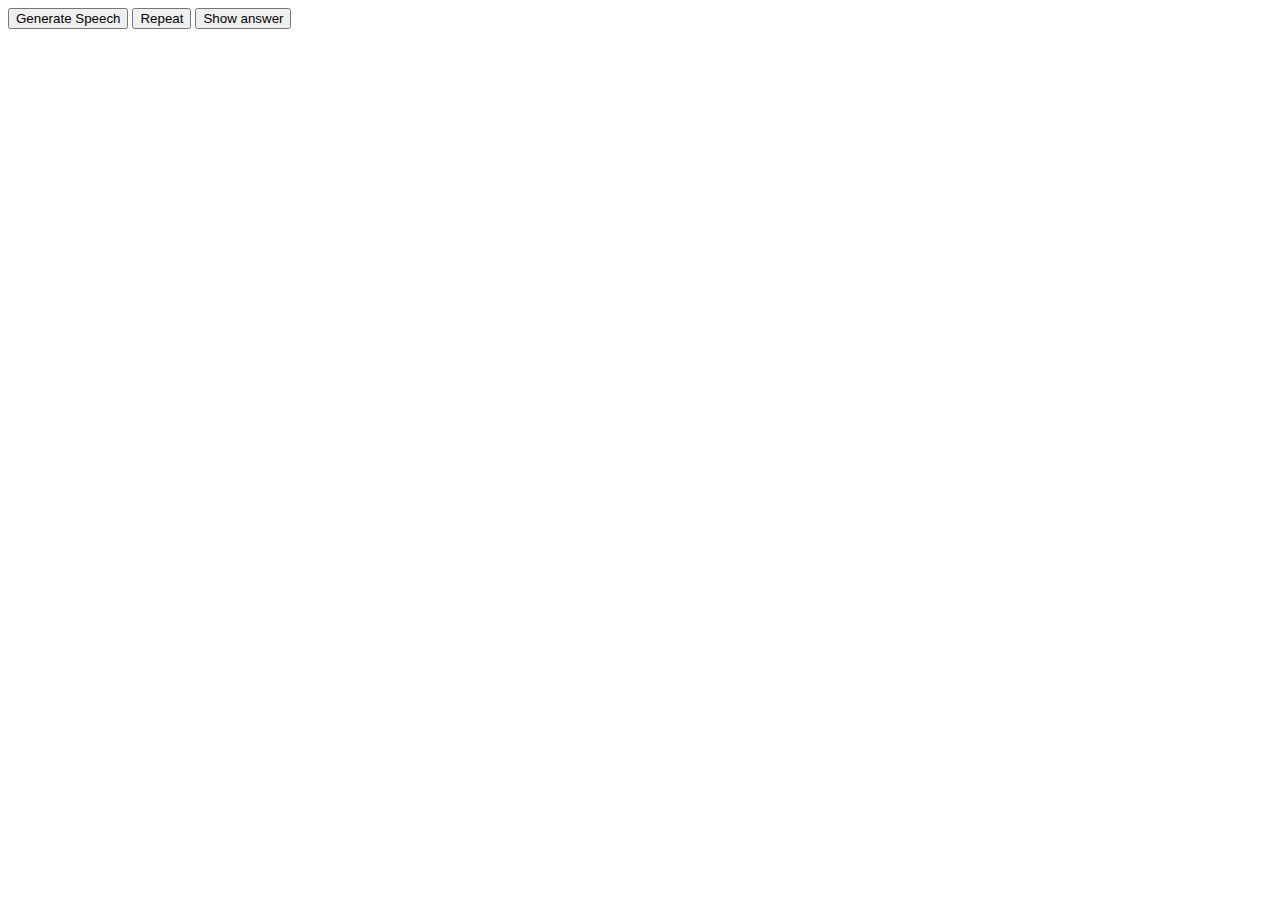
==== index.html @ 9fbe4c0a "Rename russian_dates_practice.html to index.html" ====
<!DOCTYPE html>
<html>

<head>
    <title>Text-to-Speech Example</title>
</head>

<body>
    <button id="generateButton">Generate Speech</button>
    <button id="repeatButton">Repeat</button>
    <button id="showTextButton">Show answer</button>
    <p id="dateText"></p> <!-- Add a paragraph element to display the date text -->

    <script>

        let currentAudioUrl = null;


        // Function to generate random date in the format dd.mm.yyyy
        function generateRandomDate() {
            const day = Math.floor(Math.random() * 28) + 1; // Random day between 1 and 28
            const month = Math.floor(Math.random() * 12) + 1; // Random month between 1 and 12
            const year = Math.floor(Math.random() * (2023 - 1900 + 1)) + 1900; // Random year between 1900 and 2023

            // Format the date with leading zeros if needed
            const formattedDay = day.toString().padStart(2, '0');
            const formattedMonth = month.toString().padStart(2, '0');

            return `${formattedDay}.${formattedMonth}.${year}`;
        }

        // Function to display the date on the page
        function showDate(date) {
            const dateText = document.getElementById('dateText');
            dateText.textContent = date;
        }

        // Function to generate speech from text and save it as an audio file
        function generateSpeech(text, filename) {
            const synthesis = window.speechSynthesis;
            const utterance = new SpeechSynthesisUtterance(text);
            utterance.lang = 'ru-RU'; // Set the language to Russian
            utterance.voice = synthesis.getVoices().find(voice => voice.lang === 'ru-RU'); // Find a Russian voice

            const audioContext = new AudioContext();
            const audioDestination = audioContext.createMediaStreamDestination();
            utterance.addEventListener('end', () => {
                audioContext
                    .startRendering()
                    .then((renderedBuffer) => {
                        const audioData = exportWAV(renderedBuffer);
                        const audioBlob = new Blob([audioData], { type: 'audio/wav' });

                        //changed
                        currentAudioUrl = URL.createObjectURL(audioBlob); // Update currentAudioUrl

                        const audioUrl = URL.createObjectURL(audioBlob);
                        const link = document.createElement('a');
                        link.href = audioUrl;
                        link.download = filename;
                        link.click();
                    })
                    .catch((error) => {
                        console.error('Error rendering audio:', error);
                    });
            });

            synthesis.speak(utterance);

            function exportWAV(renderedBuffer) {
                const numChannels = renderedBuffer.numberOfChannels;
                const audioData = new Float32Array(renderedBuffer.length * numChannels);

                for (let channel = 0; channel < numChannels; channel++) {
                    const channelData = renderedBuffer.getChannelData(channel);
                    audioData.set(channelData, channel * renderedBuffer.length);
                }

                const buffer = new ArrayBuffer(44 + audioData.length * 2);
                const view = new DataView(buffer);

                writeString(view, 0, 'RIFF');
                view.setUint32(4, 36 + audioData.length * 2, true);
                writeString(view, 8, 'WAVE');
                writeString(view, 12, 'fmt ');
                view.setUint32(16, 16, true);
                view.setUint16(20, 1, true);
                view.setUint16(22, numChannels, true);
                view.setUint32(24, audioContext.sampleRate, true);
                view.setUint32(28, audioContext.sampleRate * 4, true);
                view.setUint16(32, numChannels * 2, true);
                view.setUint16(34, 16, true);
                writeString(view, 36, 'data');
                view.setUint32(40, audioData.length * 2, true);

                for (let i = 0; i < audioData.length; i++) {
                    const sample = Math.max(-1, Math.min(1, audioData[i]));
                    view.setInt16(44 + i * 2, sample < 0 ? sample * 0x8000 : sample * 0x7fff, true);
                }

                return buffer;
            }

            function writeString(view, offset, string) {
                for (let i = 0; i < string.length; i++) {
                    view.setUint8(offset + i, string.charCodeAt(i));
                }
            }
        }


        // Example usage
        const date = '04.09.1957';
        const filename = 'date_audio.wav';

        // generateSpeech(date, filename);

        document.getElementById('generateButton').addEventListener('click', function () {
            const date = generateRandomDate(); // Generate a random date
            currentAudioDate = date;
            showDate("") // Clear the text
            const filename = 'date_audio.wav';
            generateSpeech(date, filename); // Generate speech
        });

        document.getElementById('showTextButton').addEventListener('click', function () {
            // If currentAudioDate is not null, display it
            if (currentAudioDate) {
                showDate(currentAudioDate); // Display the date on the page
            }
        });

        document.getElementById('repeatButton').addEventListener('click', function () {
            // If currentAudioDate is not null, repeat the speech
            if (currentAudioDate) {
                const filename = 'date_audio.wav';
                generateSpeech(currentAudioDate, filename); // Generate speech
            } else {
                console.log('No audio to repeat');
            }
        });

    </script>
</body>

</html>
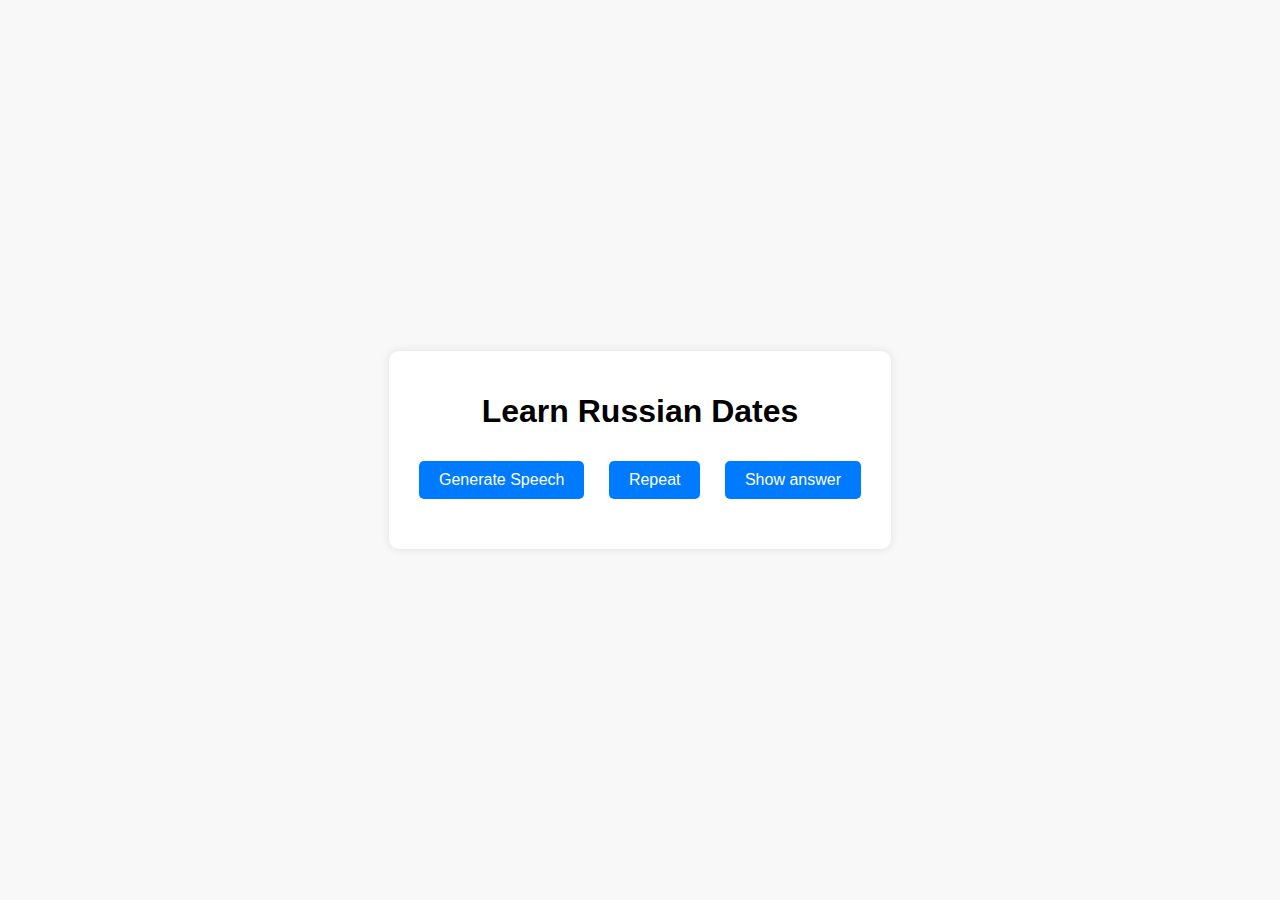
==== commit df98edfb: "added css" ====
--- a/index.html
+++ b/index.html
@@ -3,144 +3,190 @@
 
 <head>
     <title>Text-to-Speech Example</title>
+    <style>
+        body {
+            font-family: Arial, sans-serif;
+            background-color: #f8f8f8;
+            margin: 0;
+            padding: 0;
+            display: flex;
+            justify-content: center;
+            align-items: center;
+            height: 100vh;
+        }
+
+        .container {
+            text-align: center;
+            background-color: #fff;
+            padding: 20px;
+            border-radius: 10px;
+            box-shadow: 0px 0px 10px 0px rgba(0, 0, 0, 0.1);
+        }
+
+        button {
+            margin: 10px;
+            padding: 10px 20px;
+            font-size: 16px;
+            border: none;
+            border-radius: 5px;
+            color: white;
+            background-color: #007BFF;
+            cursor: pointer;
+        }
+
+        button:hover {
+            background-color: #0056b3;
+        }
+
+        p {
+            font-size: 20px;
+            color: #333;
+        }
+    </style>
 </head>
 
 <body>
-    <button id="generateButton">Generate Speech</button>
-    <button id="repeatButton">Repeat</button>
-    <button id="showTextButton">Show answer</button>
-    <p id="dateText"></p> <!-- Add a paragraph element to display the date text -->
+    <div class="container">
+        <h1>Learn Russian Dates</h1>
+        <button id="generateButton">Generate Speech</button>
+        <button id="repeatButton">Repeat</button>
+        <button id="showTextButton">Show answer</button>
+        <p id="dateText"></p> <!-- Add a paragraph element to display the date text -->
+    </div>
 
-    <script>
+    <!-- Your JavaScript code here -->
+</body>
 
-        let currentAudioUrl = null;
+<script>
+
+    let currentAudioUrl = null;
 
 
-        // Function to generate random date in the format dd.mm.yyyy
-        function generateRandomDate() {
-            const day = Math.floor(Math.random() * 28) + 1; // Random day between 1 and 28
-            const month = Math.floor(Math.random() * 12) + 1; // Random month between 1 and 12
-            const year = Math.floor(Math.random() * (2023 - 1900 + 1)) + 1900; // Random year between 1900 and 2023
+    // Function to generate random date in the format dd.mm.yyyy
+    function generateRandomDate() {
+        const day = Math.floor(Math.random() * 28) + 1; // Random day between 1 and 28
+        const month = Math.floor(Math.random() * 12) + 1; // Random month between 1 and 12
+        const year = Math.floor(Math.random() * (2023 - 1900 + 1)) + 1900; // Random year between 1900 and 2023
 
-            // Format the date with leading zeros if needed
-            const formattedDay = day.toString().padStart(2, '0');
-            const formattedMonth = month.toString().padStart(2, '0');
+        // Format the date with leading zeros if needed
+        const formattedDay = day.toString().padStart(2, '0');
+        const formattedMonth = month.toString().padStart(2, '0');
 
-            return `${formattedDay}.${formattedMonth}.${year}`;
+        return `${formattedDay}.${formattedMonth}.${year}`;
+    }
+
+    // Function to display the date on the page
+    function showDate(date) {
+        const dateText = document.getElementById('dateText');
+        dateText.textContent = date;
+    }
+
+    // Function to generate speech from text and save it as an audio file
+    function generateSpeech(text, filename) {
+        const synthesis = window.speechSynthesis;
+        const utterance = new SpeechSynthesisUtterance(text);
+        utterance.lang = 'ru-RU'; // Set the language to Russian
+        utterance.voice = synthesis.getVoices().find(voice => voice.lang === 'ru-RU'); // Find a Russian voice
+
+        const audioContext = new AudioContext();
+        const audioDestination = audioContext.createMediaStreamDestination();
+        utterance.addEventListener('end', () => {
+            audioContext
+                .startRendering()
+                .then((renderedBuffer) => {
+                    const audioData = exportWAV(renderedBuffer);
+                    const audioBlob = new Blob([audioData], { type: 'audio/wav' });
+
+                    //changed
+                    currentAudioUrl = URL.createObjectURL(audioBlob); // Update currentAudioUrl
+
+                    const audioUrl = URL.createObjectURL(audioBlob);
+                    const link = document.createElement('a');
+                    link.href = audioUrl;
+                    link.download = filename;
+                    link.click();
+                })
+                .catch((error) => {
+                    console.error('Error rendering audio:', error);
+                });
+        });
+
+        synthesis.speak(utterance);
+
+        function exportWAV(renderedBuffer) {
+            const numChannels = renderedBuffer.numberOfChannels;
+            const audioData = new Float32Array(renderedBuffer.length * numChannels);
+
+            for (let channel = 0; channel < numChannels; channel++) {
+                const channelData = renderedBuffer.getChannelData(channel);
+                audioData.set(channelData, channel * renderedBuffer.length);
+            }
+
+            const buffer = new ArrayBuffer(44 + audioData.length * 2);
+            const view = new DataView(buffer);
+
+            writeString(view, 0, 'RIFF');
+            view.setUint32(4, 36 + audioData.length * 2, true);
+            writeString(view, 8, 'WAVE');
+            writeString(view, 12, 'fmt ');
+            view.setUint32(16, 16, true);
+            view.setUint16(20, 1, true);
+            view.setUint16(22, numChannels, true);
+            view.setUint32(24, audioContext.sampleRate, true);
+            view.setUint32(28, audioContext.sampleRate * 4, true);
+            view.setUint16(32, numChannels * 2, true);
+            view.setUint16(34, 16, true);
+            writeString(view, 36, 'data');
+            view.setUint32(40, audioData.length * 2, true);
+
+            for (let i = 0; i < audioData.length; i++) {
+                const sample = Math.max(-1, Math.min(1, audioData[i]));
+                view.setInt16(44 + i * 2, sample < 0 ? sample * 0x8000 : sample * 0x7fff, true);
+            }
+
+            return buffer;
         }
 
-        // Function to display the date on the page
-        function showDate(date) {
-            const dateText = document.getElementById('dateText');
-            dateText.textContent = date;
-        }
-
-        // Function to generate speech from text and save it as an audio file
-        function generateSpeech(text, filename) {
-            const synthesis = window.speechSynthesis;
-            const utterance = new SpeechSynthesisUtterance(text);
-            utterance.lang = 'ru-RU'; // Set the language to Russian
-            utterance.voice = synthesis.getVoices().find(voice => voice.lang === 'ru-RU'); // Find a Russian voice
-
-            const audioContext = new AudioContext();
-            const audioDestination = audioContext.createMediaStreamDestination();
-            utterance.addEventListener('end', () => {
-                audioContext
-                    .startRendering()
-                    .then((renderedBuffer) => {
-                        const audioData = exportWAV(renderedBuffer);
-                        const audioBlob = new Blob([audioData], { type: 'audio/wav' });
-
-                        //changed
-                        currentAudioUrl = URL.createObjectURL(audioBlob); // Update currentAudioUrl
-
-                        const audioUrl = URL.createObjectURL(audioBlob);
-                        const link = document.createElement('a');
-                        link.href = audioUrl;
-                        link.download = filename;
-                        link.click();
-                    })
-                    .catch((error) => {
-                        console.error('Error rendering audio:', error);
-                    });
-            });
-
-            synthesis.speak(utterance);
-
-            function exportWAV(renderedBuffer) {
-                const numChannels = renderedBuffer.numberOfChannels;
-                const audioData = new Float32Array(renderedBuffer.length * numChannels);
-
-                for (let channel = 0; channel < numChannels; channel++) {
-                    const channelData = renderedBuffer.getChannelData(channel);
-                    audioData.set(channelData, channel * renderedBuffer.length);
-                }
-
-                const buffer = new ArrayBuffer(44 + audioData.length * 2);
-                const view = new DataView(buffer);
-
-                writeString(view, 0, 'RIFF');
-                view.setUint32(4, 36 + audioData.length * 2, true);
-                writeString(view, 8, 'WAVE');
-                writeString(view, 12, 'fmt ');
-                view.setUint32(16, 16, true);
-                view.setUint16(20, 1, true);
-                view.setUint16(22, numChannels, true);
-                view.setUint32(24, audioContext.sampleRate, true);
-                view.setUint32(28, audioContext.sampleRate * 4, true);
-                view.setUint16(32, numChannels * 2, true);
-                view.setUint16(34, 16, true);
-                writeString(view, 36, 'data');
-                view.setUint32(40, audioData.length * 2, true);
-
-                for (let i = 0; i < audioData.length; i++) {
-                    const sample = Math.max(-1, Math.min(1, audioData[i]));
-                    view.setInt16(44 + i * 2, sample < 0 ? sample * 0x8000 : sample * 0x7fff, true);
-                }
-
-                return buffer;
-            }
-
-            function writeString(view, offset, string) {
-                for (let i = 0; i < string.length; i++) {
-                    view.setUint8(offset + i, string.charCodeAt(i));
-                }
+        function writeString(view, offset, string) {
+            for (let i = 0; i < string.length; i++) {
+                view.setUint8(offset + i, string.charCodeAt(i));
             }
         }
+    }
 
 
-        // Example usage
-        const date = '04.09.1957';
+    // Example usage
+    const date = '04.09.1957';
+    const filename = 'date_audio.wav';
+
+    // generateSpeech(date, filename);
+
+    document.getElementById('generateButton').addEventListener('click', function () {
+        const date = generateRandomDate(); // Generate a random date
+        currentAudioDate = date;
+        showDate("") // Clear the text
         const filename = 'date_audio.wav';
+        generateSpeech(date, filename); // Generate speech
+    });
 
-        // generateSpeech(date, filename);
+    document.getElementById('showTextButton').addEventListener('click', function () {
+        // If currentAudioDate is not null, display it
+        if (currentAudioDate) {
+            showDate(currentAudioDate); // Display the date on the page
+        }
+    });
 
-        document.getElementById('generateButton').addEventListener('click', function () {
-            const date = generateRandomDate(); // Generate a random date
-            currentAudioDate = date;
-            showDate("") // Clear the text
+    document.getElementById('repeatButton').addEventListener('click', function () {
+        // If currentAudioDate is not null, repeat the speech
+        if (currentAudioDate) {
             const filename = 'date_audio.wav';
-            generateSpeech(date, filename); // Generate speech
-        });
+            generateSpeech(currentAudioDate, filename); // Generate speech
+        } else {
+            console.log('No audio to repeat');
+        }
+    });
 
-        document.getElementById('showTextButton').addEventListener('click', function () {
-            // If currentAudioDate is not null, display it
-            if (currentAudioDate) {
-                showDate(currentAudioDate); // Display the date on the page
-            }
-        });
+</script>
 
-        document.getElementById('repeatButton').addEventListener('click', function () {
-            // If currentAudioDate is not null, repeat the speech
-            if (currentAudioDate) {
-                const filename = 'date_audio.wav';
-                generateSpeech(currentAudioDate, filename); // Generate speech
-            } else {
-                console.log('No audio to repeat');
-            }
-        });
 
-    </script>
-</body>
-
-</html>
+</html>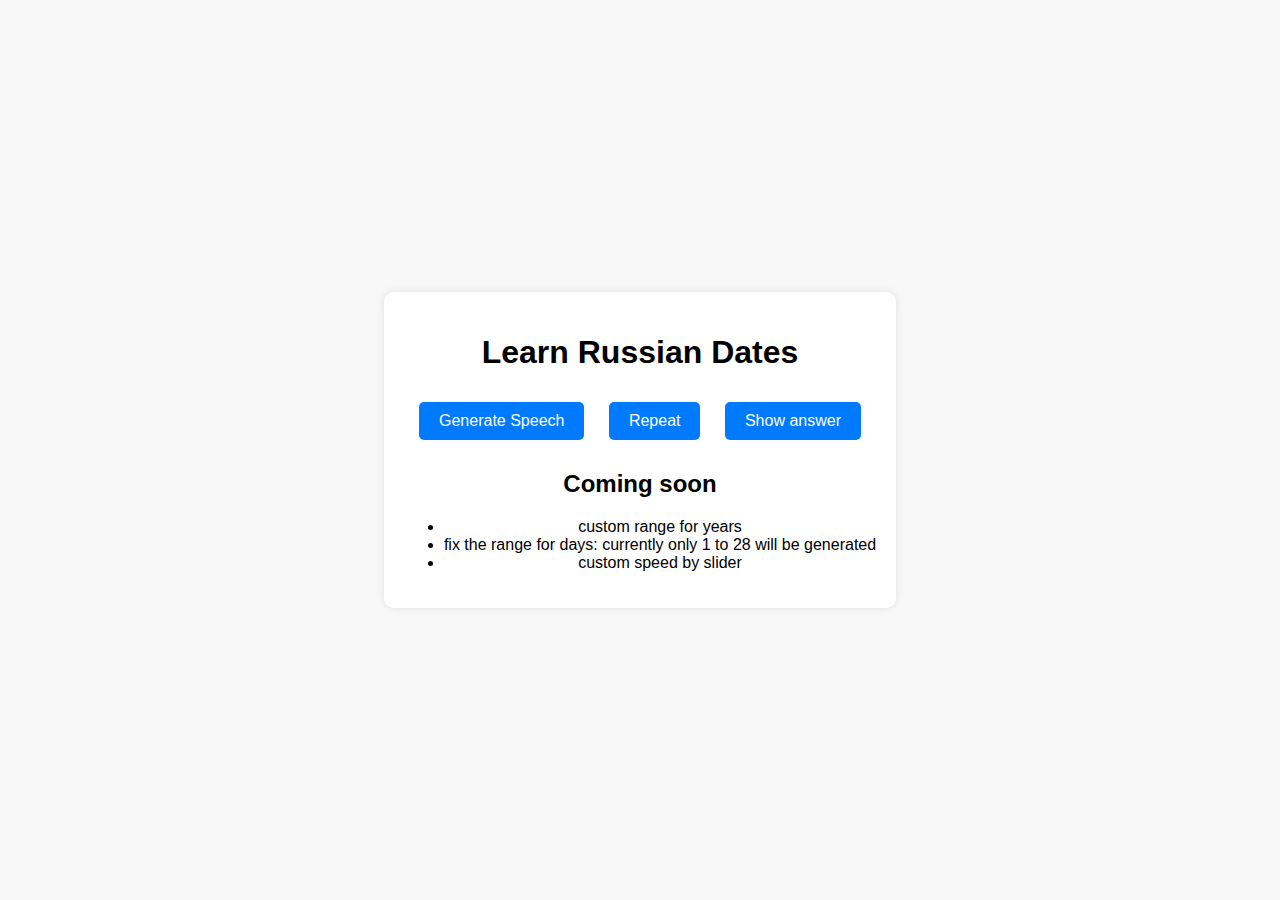
==== commit 187e8349: "Update index.html" ====
--- a/index.html
+++ b/index.html
@@ -52,141 +52,19 @@
         <button id="repeatButton">Repeat</button>
         <button id="showTextButton">Show answer</button>
         <p id="dateText"></p> <!-- Add a paragraph element to display the date text -->
+        <h2> Coming soon </h2> 
+         <ul>
+            <li>custom range for years</li>
+            <li>fix the range for days: currently only 1 to 28 will be generated</li>
+            <li>custom speed by slider</li>
+           </ul> 
     </div>
 
     <!-- Your JavaScript code here -->
+
+    <script src="./script.js"> </script>
+
 </body>
 
-<script>
 
-    let currentAudioUrl = null;
-
-
-    // Function to generate random date in the format dd.mm.yyyy
-    function generateRandomDate() {
-        const day = Math.floor(Math.random() * 28) + 1; // Random day between 1 and 28
-        const month = Math.floor(Math.random() * 12) + 1; // Random month between 1 and 12
-        const year = Math.floor(Math.random() * (2023 - 1900 + 1)) + 1900; // Random year between 1900 and 2023
-
-        // Format the date with leading zeros if needed
-        const formattedDay = day.toString().padStart(2, '0');
-        const formattedMonth = month.toString().padStart(2, '0');
-
-        return `${formattedDay}.${formattedMonth}.${year}`;
-    }
-
-    // Function to display the date on the page
-    function showDate(date) {
-        const dateText = document.getElementById('dateText');
-        dateText.textContent = date;
-    }
-
-    // Function to generate speech from text and save it as an audio file
-    function generateSpeech(text, filename) {
-        const synthesis = window.speechSynthesis;
-        const utterance = new SpeechSynthesisUtterance(text);
-        utterance.lang = 'ru-RU'; // Set the language to Russian
-        utterance.voice = synthesis.getVoices().find(voice => voice.lang === 'ru-RU'); // Find a Russian voice
-
-        const audioContext = new AudioContext();
-        const audioDestination = audioContext.createMediaStreamDestination();
-        utterance.addEventListener('end', () => {
-            audioContext
-                .startRendering()
-                .then((renderedBuffer) => {
-                    const audioData = exportWAV(renderedBuffer);
-                    const audioBlob = new Blob([audioData], { type: 'audio/wav' });
-
-                    //changed
-                    currentAudioUrl = URL.createObjectURL(audioBlob); // Update currentAudioUrl
-
-                    const audioUrl = URL.createObjectURL(audioBlob);
-                    const link = document.createElement('a');
-                    link.href = audioUrl;
-                    link.download = filename;
-                    link.click();
-                })
-                .catch((error) => {
-                    console.error('Error rendering audio:', error);
-                });
-        });
-
-        synthesis.speak(utterance);
-
-        function exportWAV(renderedBuffer) {
-            const numChannels = renderedBuffer.numberOfChannels;
-            const audioData = new Float32Array(renderedBuffer.length * numChannels);
-
-            for (let channel = 0; channel < numChannels; channel++) {
-                const channelData = renderedBuffer.getChannelData(channel);
-                audioData.set(channelData, channel * renderedBuffer.length);
-            }
-
-            const buffer = new ArrayBuffer(44 + audioData.length * 2);
-            const view = new DataView(buffer);
-
-            writeString(view, 0, 'RIFF');
-            view.setUint32(4, 36 + audioData.length * 2, true);
-            writeString(view, 8, 'WAVE');
-            writeString(view, 12, 'fmt ');
-            view.setUint32(16, 16, true);
-            view.setUint16(20, 1, true);
-            view.setUint16(22, numChannels, true);
-            view.setUint32(24, audioContext.sampleRate, true);
-            view.setUint32(28, audioContext.sampleRate * 4, true);
-            view.setUint16(32, numChannels * 2, true);
-            view.setUint16(34, 16, true);
-            writeString(view, 36, 'data');
-            view.setUint32(40, audioData.length * 2, true);
-
-            for (let i = 0; i < audioData.length; i++) {
-                const sample = Math.max(-1, Math.min(1, audioData[i]));
-                view.setInt16(44 + i * 2, sample < 0 ? sample * 0x8000 : sample * 0x7fff, true);
-            }
-
-            return buffer;
-        }
-
-        function writeString(view, offset, string) {
-            for (let i = 0; i < string.length; i++) {
-                view.setUint8(offset + i, string.charCodeAt(i));
-            }
-        }
-    }
-
-
-    // Example usage
-    const date = '04.09.1957';
-    const filename = 'date_audio.wav';
-
-    // generateSpeech(date, filename);
-
-    document.getElementById('generateButton').addEventListener('click', function () {
-        const date = generateRandomDate(); // Generate a random date
-        currentAudioDate = date;
-        showDate("") // Clear the text
-        const filename = 'date_audio.wav';
-        generateSpeech(date, filename); // Generate speech
-    });
-
-    document.getElementById('showTextButton').addEventListener('click', function () {
-        // If currentAudioDate is not null, display it
-        if (currentAudioDate) {
-            showDate(currentAudioDate); // Display the date on the page
-        }
-    });
-
-    document.getElementById('repeatButton').addEventListener('click', function () {
-        // If currentAudioDate is not null, repeat the speech
-        if (currentAudioDate) {
-            const filename = 'date_audio.wav';
-            generateSpeech(currentAudioDate, filename); // Generate speech
-        } else {
-            console.log('No audio to repeat');
-        }
-    });
-
-</script>
-
-
-</html>+</html>
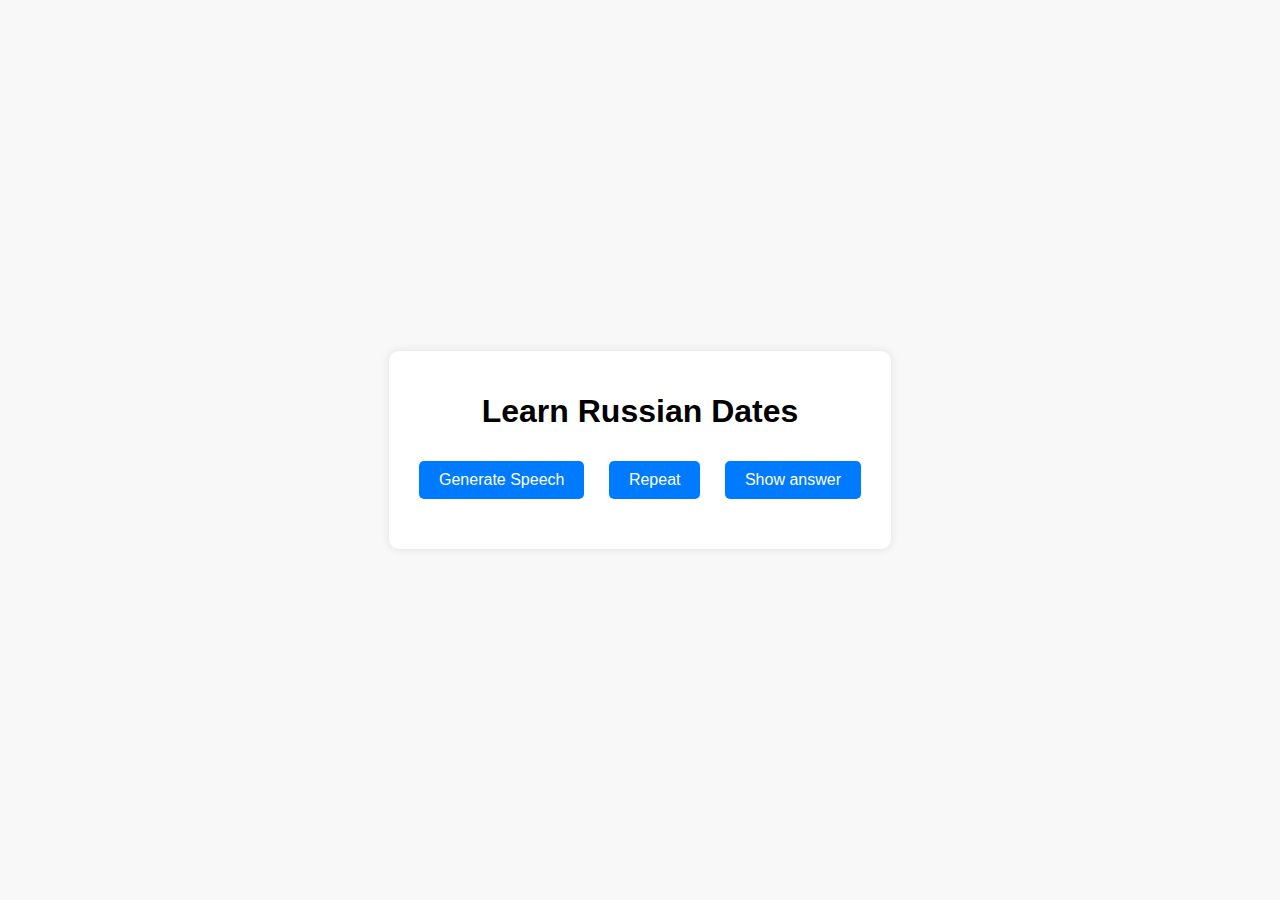
==== commit 72b35d78: "Update index.html" ====
--- a/index.html
+++ b/index.html
@@ -52,12 +52,7 @@
         <button id="repeatButton">Repeat</button>
         <button id="showTextButton">Show answer</button>
         <p id="dateText"></p> <!-- Add a paragraph element to display the date text -->
-        <h2> Coming soon </h2> 
-         <ul>
-            <li>custom range for years</li>
-            <li>fix the range for days: currently only 1 to 28 will be generated</li>
-            <li>custom speed by slider</li>
-           </ul> 
+
     </div>
 
     <!-- Your JavaScript code here -->
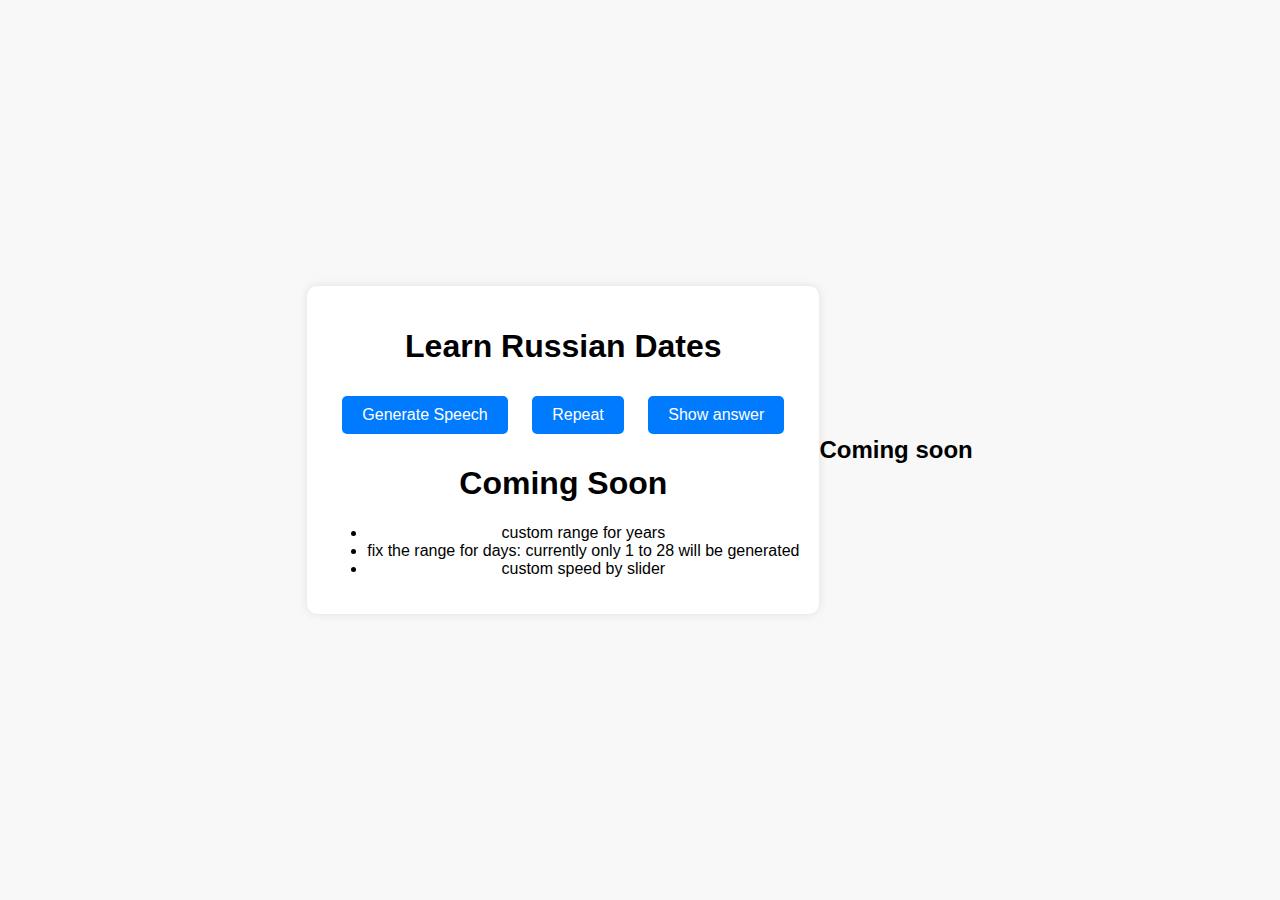
==== commit d9c2c817: "added css" ====
--- a/index.html
+++ b/index.html
@@ -52,14 +52,21 @@
         <button id="repeatButton">Repeat</button>
         <button id="showTextButton">Show answer</button>
         <p id="dateText"></p> <!-- Add a paragraph element to display the date text -->
+        <h1> Coming Soon</h1>
+        <ul>
+            <li>custom range for years</li>
+            <li>fix the range for days: currently only 1 to 28 will be generated</li>
+            <li>custom speed by slider</li>
+        </ul>
+
 
     </div>
 
-    <!-- Your JavaScript code here -->
+    <h2> Coming soon </h2>
 
     <script src="./script.js"> </script>
 
 </body>
 
 
-</html>
+</html>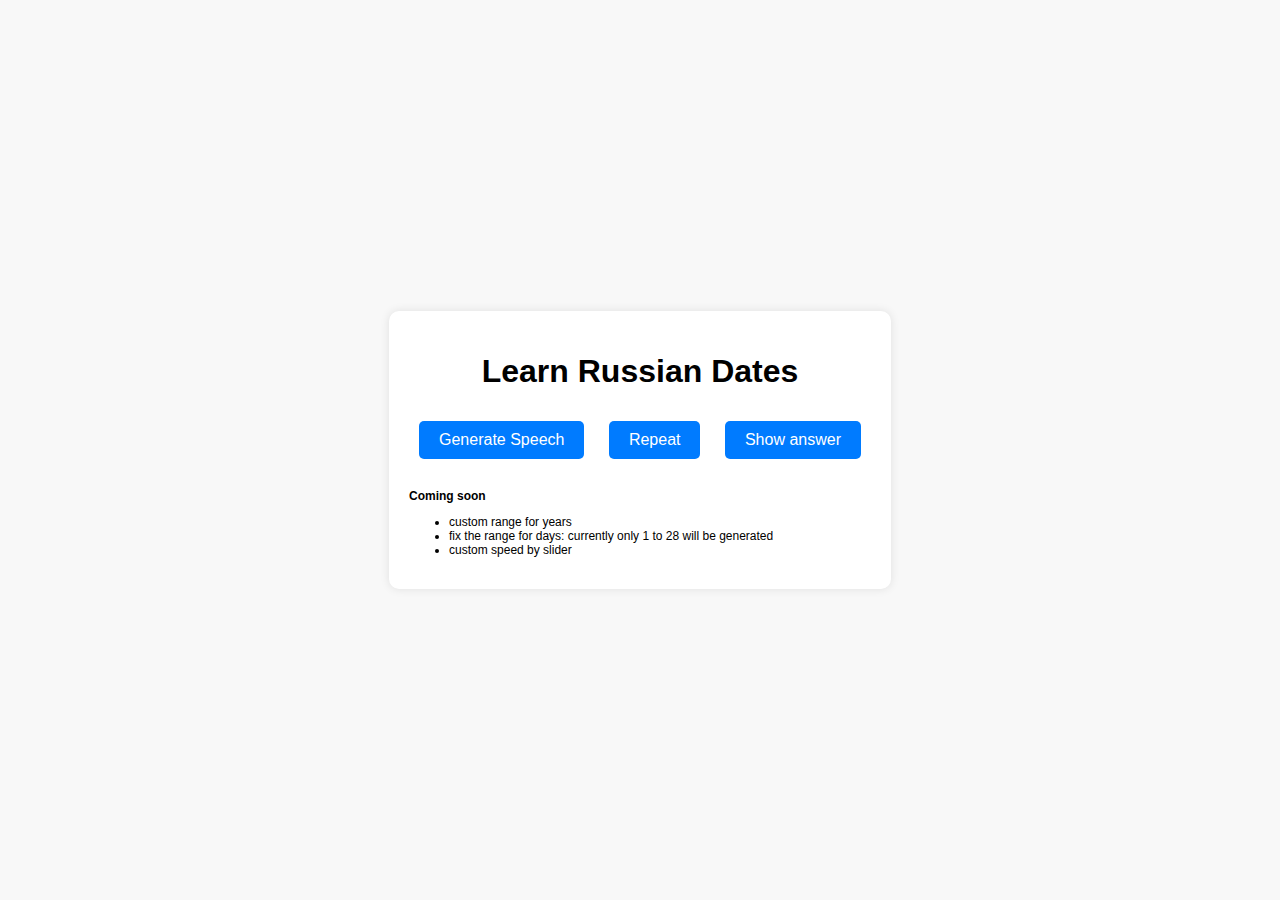
==== commit 884be19e: "corrections for the list of things to come" ====
--- a/index.html
+++ b/index.html
@@ -2,48 +2,8 @@
 <html>
 
 <head>
-    <title>Text-to-Speech Example</title>
-    <style>
-        body {
-            font-family: Arial, sans-serif;
-            background-color: #f8f8f8;
-            margin: 0;
-            padding: 0;
-            display: flex;
-            justify-content: center;
-            align-items: center;
-            height: 100vh;
-        }
-
-        .container {
-            text-align: center;
-            background-color: #fff;
-            padding: 20px;
-            border-radius: 10px;
-            box-shadow: 0px 0px 10px 0px rgba(0, 0, 0, 0.1);
-        }
-
-        button {
-            margin: 10px;
-            padding: 10px 20px;
-            font-size: 16px;
-            border: none;
-            border-radius: 5px;
-            color: white;
-            background-color: #007BFF;
-            cursor: pointer;
-        }
-
-        button:hover {
-            background-color: #0056b3;
-        }
-
-        p {
-            font-size: 20px;
-            color: #333;
-        }
-    </style>
-</head>
+    <title>Text-to-NSpeech Example</title>
+    <link rel="stylesheet" href="styles.css" </head>
 
 <body>
     <div class="container">
@@ -52,21 +12,16 @@
         <button id="repeatButton">Repeat</button>
         <button id="showTextButton">Show answer</button>
         <p id="dateText"></p> <!-- Add a paragraph element to display the date text -->
-        <h1> Coming Soon</h1>
-        <ul>
+        <h2>Coming soon</h2>
+        <ul style="font-size: 12px">
             <li>custom range for years</li>
             <li>fix the range for days: currently only 1 to 28 will be generated</li>
             <li>custom speed by slider</li>
         </ul>
-
-
     </div>
-
-    <h2> Coming soon </h2>
 
     <script src="./script.js"> </script>
 
 </body>
 
-
 </html>--- a/styles.css
+++ b/styles.css
@@ -0,0 +1,47 @@
+body {
+    font-family: Arial, sans-serif;
+    background-color: #f8f8f8;
+    margin: 0;
+    padding: 0;
+    display: flex;
+    justify-content: center;
+    align-items: center;
+    height: 100vh;
+}
+
+.container {
+    text-align: center;
+    background-color: #fff;
+    padding: 20px;
+    border-radius: 10px;
+    box-shadow: 0px 0px 10px 0px rgba(0, 0, 0, 0.1);
+}
+
+button {
+    margin: 10px;
+    padding: 10px 20px;
+    font-size: 16px;
+    border: none;
+    border-radius: 5px;
+    color: white;
+    background-color: #007BFF;
+    cursor: pointer;
+}
+
+button:hover {
+    background-color: #0056b3;
+}
+
+p {
+    font-size: 20px;
+    color: #333;
+}
+
+ul {
+    text-align: left;
+}
+
+h2 {
+    text-align: left;
+    font-size: 12px;
+}